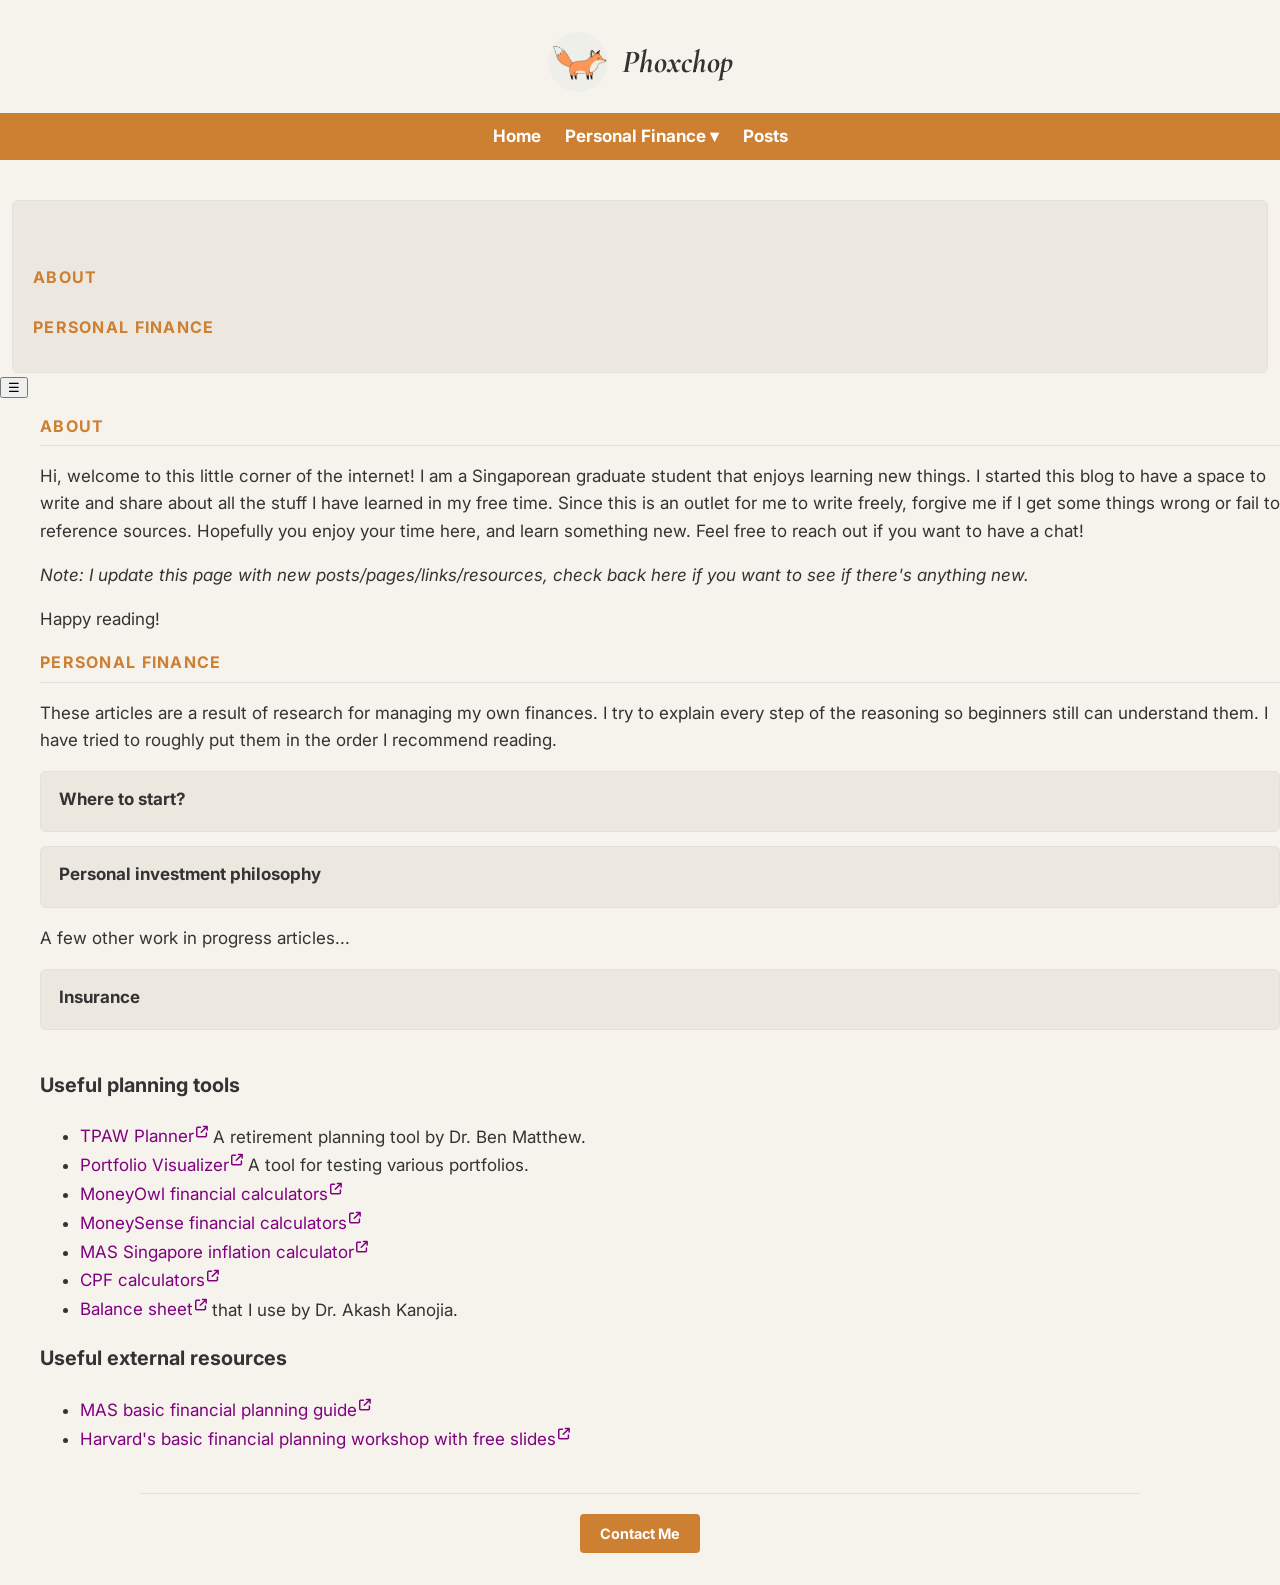
==== index.html @ 69afcfd1 "dropdown and sidebar fixes for mobile Co-authored-by: Copilot <copilot@github.com>" ====
<!DOCTYPE html>
<html lang="en">

<head>
  <meta charset="UTF-8">
  <meta name="viewport"
        content="width=device-width, initial-scale=1.0">
  <title>Phoxchop's blog</title>
  <link rel="stylesheet" href="style.css">
  <link rel="stylesheet" href="https://cdnjs.cloudflare.com/ajax/libs/font-awesome/6.5.0/css/all.min.css">
<!-- Nunito -->
  <link href="https://fonts.googleapis.com/css2?family=Nunito:wght@400;700&display=swap" rel="stylesheet">
<!-- Inter -->
  <link href="https://fonts.googleapis.com/css2?family=Inter:wght@400;700&display=swap" rel="stylesheet">
<!-- Cormorant Garamond -->
  <link href="https://fonts.googleapis.com/css2?family=Cormorant+Garamond:ital,wght@0,400;1,400&display=swap" rel="stylesheet">
</head>

<script>
  function toggleSidebar() {
    document.querySelector('.sidebar').classList.toggle('open');
  }

  function toggleDropdown(event) {
    event.preventDefault(); // stops the # link from firing
    const menu = document.getElementById('dropdown-menu');
    menu.style.display = menu.style.display === 'flex' ? 'none' : 'flex';
  }

  // Close sidebar if user clicks outside it
  document.addEventListener('click', function(e) {
    const sidebar = document.querySelector('.sidebar');
    const toggle = document.querySelector('.sidebar-toggle');
    if (sidebar.classList.contains('open') && !sidebar.contains(e.target) && e.target !== toggle) {
      sidebar.classList.remove('open');
    }
  });
</script>

<body>

  <!-- HEADER -->
  <header>
    <div class="header-inner">
      <!-- Circle logo -->
      <img src="logo.png" alt="Phoxchop logo" class="logo-circle">
      <p class="site-name">Phoxchop</p>
    </div>
    <nav>
      <a href="index.html">Home</a>
        <div class="dropdown">
        <a href="#" class="dropdown-toggle" onclick="toggleDropdown(event)">Personal Finance ▾</a>
          <div class="dropdown-menu" id="dropdown-menu">
          <a href="where-to-start.html">Where to start?</a>
          <a href="summary-of-investment.html">Investment Philosophy</a>
          <!-- add more links here as you write more pages -->
          </div>
        </div>
      <a href="posts.html">Posts</a>
    </nav>
  </header>

  <!-- SIDEBAR -->
  <div class="page-wrapper">

    <aside class="sidebar">
      <nav class="sidebar-nav">
        <!-- Table of Contents heading removed — space reserved above first link via CSS -->
        <a href="#About">About</a>
        <a href="#Perfin">Personal Finance</a>
      </nav>
    
    </aside>

  <!-- MAIN BODY -->
  <div class="content-col">
    <button class="sidebar-toggle" onclick="toggleSidebar()">☰</button>
  <main>
    <article>
      <h2 id="About">About</h2>
        <p>Hi, welcome to this little corner of the internet! I am a Singaporean graduate student that enjoys learning new things. I started this blog to have a space to write and share about all the stuff I have learned in my free time. Since this is an outlet for me to write freely, forgive me if I get some things wrong or fail to reference sources. Hopefully you enjoy your time here, and learn something new. Feel free to reach out if you want to have a chat!</p>
        <p><i>Note: I update this page with new posts/pages/links/resources, check back here if you want to see if there's anything new.</i></p>
        <p>Happy reading!</p>

        <section class="post-section">
        <h2 id="Perfin">Personal Finance</h2>
        <p>These articles are a result of research for managing my own finances. I try to explain every step of the reasoning so beginners still can understand them. I have tried to roughly put them in the order I recommend reading.</p>
          <div class="card-grid">
                    
            <a href="where-to-start.html" class="card">
              <div class="card-title">Where to start?</div>
              <div class="card-desc">A visual map of the most important parts of managing your own finances, and an introduction to some commonly used terms.</div>
            </a>

            <a href="summary-of-investment.html" class="card">
              <div class="card-title">Personal investment philosophy</div>
              <div class="card-desc">A short summary of my approach to investing.</div>
            </a>
          </div>
        <p>A few other work in progress articles...</p>

          <div class="card-grid">
            <a href="insurance.html" class="card">
              <div class="card-title">Insurance</div>
              <div class="card-desc">The role of insurance in personal finance, and how you should think about using it.</div>
            </a>
          </div>
        </section>

        <h3 id="Tools">Useful planning tools</h3>
          <ul>
            <li><a href="https://tpawplanner.com/plan" class="external-link" target="_blank" rel="noopener noreferrer">TPAW Planner</a> A retirement planning tool by Dr. Ben Matthew.</li>
            <li><a href="https://www.portfoliovisualizer.com/" class="external-link" target="_blank" rel="noopener noreferrer">Portfolio Visualizer</a> A tool for testing various portfolios.</li>
            <li><a href="https://www.moneyowl.com.sg/tools-calculators/" class="external-link" target="_blank" rel="noopener noreferrer">MoneyOwl financial calculators</a></li>
            <li><a href="https://ifl.org.sg/calculators/" class="external-link" target="_blank" rel="noopener noreferrer">MoneySense financial calculators</a></li>
            <li><a href="https://www.mas.gov.sg/monetary-policy/cpi-inflation-calculator" class="external-link" target="_blank" rel="noopener noreferrer">MAS Singapore inflation calculator</a></li>
            <li><a href="https://www.cpf.gov.sg/member/tools-and-services/calculators" class="external-link" target="_blank" rel="noopener noreferrer">CPF calculators</a></li>
            <li><a href="https://www.akashkanojia.com/guides/personal-balance-sheet-template/" class="external-link" target="_blank" rel="noopener noreferrer">Balance sheet</a> that I use by Dr. Akash Kanojia.</li>
          </ul>     

        <h3 id="Links">Useful external resources</h3>
          <ul>
            <li><a href="https://www.mas.gov.sg/-/media/mas-media-library/news/media-releases/2023/basic-financial-planning-guide-2023.pdf" class="external-link" target="_blank" rel="noopener noreferrer">MAS basic financial planning guide</a></li>
            <li><a href="https://persfin.hsites.harvard.edu/sched" class="external-link" target="_blank" rel="noopener noreferrer">Harvard's basic financial planning workshop with free slides</a></li>
          </ul>    

      </article>
  </main>
  </div>

  </div><!-- end page-wrapper -->

  <!-- FOOTER -->
  <footer>
    <a href="mailto:phoxchop@gmail.com" class="contact-btn">Contact Me</a>
  </footer>



</body>
</html>
---- style.css ----
/* =============================================
   GLOBAL SETTINGS
   ============================================= */

/* This ensures all elements calculate width correctly */
* {
  box-sizing: border-box;
}

/* Smooth scrolling */
html {
  scroll-behavior: smooth;
}

/* 1. Define a consistent color palette using variables */
:root {
  --background-color: #F6F2EC; /* A soft off-white */
  --text-color: #333333;       /* Dark grey, much easier on the eyes than pure black */
  --accent-color: #CD7F32;     /* A warm, subtle orange for a 'phox' vibe */
  --light-grey: #e0e0e0;
  --highlight-color: #8B3A2A;  /* deep terracotta */
  --sidebar-background: #EDE8DF;
}

/* 2. Basic Body Setup */
body {
  font-family: 'Inter', sans-serif;
  font-size: 17px;
  background-color: var(--background-color);
  color: var(--text-color);
  line-height: 1.6;
  margin: 0;
  padding: 0;
  
}

/* Remove underline on links by default */
a {
  text-decoration: none;
  color: var(--text-color);
  transition: 0.3s;
}

/* The "Box Highlight" effect when mouse hovers */
a:hover,
a.active {
  background-color: var(--highlight-color);
  color: white;
}

h2 {
  /* Stops the heading from hiding under the sticky header when jumped to */
  scroll-margin-top: 100px;
  font-size: 1rem;
  letter-spacing: 0.08em;
  text-transform: uppercase;
  color: var(--accent-color);
  border-bottom: 1px solid var(--light-grey);
  padding-bottom: 6px;
  margin-bottom: 12px;
}


/* =============================================
   HEADER
   ============================================= */

header {
  background-color: var(--background-color);
  width: 100%;
  padding: 32px 0 0;
  min-height: 160px;

  /* Stack logo+name and then nav links vertically, all centered */
  display: flex;
  flex-direction: column;
  align-items: center;
  text-align: center;
  margin-bottom: 40px;
}

/* Wraps the circle logo and the site name side by side */
.header-inner {
  padding: 0 20px;
  display: flex;
  align-items: center;
  gap: 14px;
  margin-bottom: 14px;
}

/* Circle logo placeholder — swap this for an <img> when you have one */
.logo-circle {
  width: 60px;
  height: 60px;
  border-radius: 50%;
  object-fit: cover;
  flex-shrink: 0;
  /* Optional: a subtle inner ring */
  
}

/* Site name next to the logo */
header h1 {
  margin: 0;
  font-size: 2rem; /* restored to browser default — was 1.8rem which made it slightly smaller */
  color: var(--text-color);
}

/* Nav links sit below the logo + name row */
header nav {
  display: flex;
  margin-top: auto; /* pushes nav to the bottom of the header */
  background-color: var(--accent-color);
  padding: 0px 16px;
  border-radius: 0px;
  width: 100%;
  justify-content: center; 
  align-items: stretch;
  overflow: visible;
  gap: 0;
}

header nav a {
  display: flex;
  align-items: center;
  color: white;
  font-weight: bold;
  padding: 10px 12px;
  border-radius: 0px;
  transition: 0.3s;
}

header nav a:hover {
  background-color: #B56A20;
  color: white;
}


/* =============================================
   LAYOUT
   ============================================= */

/* Side-by-side layout using Flexbox */
.layout-container {
  display: flex;
  max-width: 1000px;
  margin: 0 auto;
}

/* Style the sidebar */
.sidebar {
  flex: 1;
  font-size: 1rem;
  letter-spacing: 0.08em;
  text-transform: uppercase;
  min-width: 200px;
  padding: 20px 0;
  border-right: 1px solid var(--light-grey);

  display: flex;
  flex-direction: column;

  /* Sticky: sidebar stays visible as you scroll */
  background-color: var(--sidebar-background);
  border: 1px solid var(--light-grey);
  border-radius: 6px;
  margin: 0 12px;
  height: fit-content; /* remove 100vh so box wraps content tightly */
  position: sticky;
  top: 20px;

  color: var(--accent-color);
}

.sidebar-nav {
  width: 100%;
  padding-top: 32px; /* reserved space where Table of Contents used to be */
}

/* Stack sidebar links vertically */
.sidebar-nav a {
  display: block;
  width: 100%;
  padding: 12px 20px;
  color: var(--accent-color);
  font-weight: bold; /* bolded sidebar items */
  transition: 0.3s;
}

/* Explicit hover rule needed here — without it, the more specific
   .sidebar-nav a selector above overrides the global a:hover color */
.sidebar-nav a:hover {
  background-color: var(--highlight-color);
  color: white;
}

/* Style the main content area */
main {
  flex: 3;
  padding-left: 40px;
}

/* Cards for posts */
.post-section {
  margin-bottom: 40px;
}

.post-section h3 {
  font-size: 1rem;
  letter-spacing: 0.08em;
  text-transform: uppercase;
  color: var(--accent-color);
  margin-bottom: 12px;
  border-bottom: 1px solid var(--light-grey);
  padding-bottom: 6px;
}

.card-grid {
  display: flex;
  flex-direction: column;
  gap: 14px;
}

.card {
  display: block;
  background-color: var(--sidebar-background);
  border: 1px solid var(--light-grey);
  border-radius: 6px;
  padding: 14px 18px;
  transition: 0.2s;
  color: var(--text-color);
}

.card:hover {
  border-color: var(--accent-color);
  background-color: transparent; /* prevents the global hover box from firing */
  color: var(--text-color);
}

.card-title {
  font-weight: bold;
  margin-bottom: 4px;
}

.card-desc {
  font-size: 0.88rem;
  color: #777;
  max-height: 0;
  overflow: hidden;
  transition: max-height 0.3s ease;
}

.card:hover .card-desc {
  max-height: 100px; /* any value larger than your description will ever be */
}

.sidebar p {
  color: var(--text-color);
  padding: 0 20px;
  font-size: 0.9rem;  
}

.external-link {
  color: #800080;
}

.external-link:hover {
  background-color: transparent;
  color: var(--accent-color); /* slightly darker bronze — signals interactivity without a box */
}

.external-link::after {
  font-family: 'Font Awesome 6 Free';
  content: '\f08e'; /* the classic box-and-arrow external link icon */
  font-weight: 900;
  font-size: 0.7em;
  vertical-align: super;
  margin-left: 2px;
}
/* =============================================
   FOOTER
   ============================================= */

footer {
  max-width: 1000px;
  border-top: 1px solid var(--light-grey);
  text-align: center;
  margin: 40px auto 0;
  padding: 20px 20px;
  font-size: 1em;
}

.footer-inner {
  display: flex;
  flex-direction: column;
  align-items: flex-start;
  gap: 12px;
}

.footer-nav {
  display: flex;
  justify-content: space-between;
  width: 100%;
}

.page-btn {
  font-weight: bold;
  color: var(--accent-color);
  padding: 6px 14px;
  border: 1px solid var(--accent-color);
  border-radius: 4px;
  transition: 0.2s;
}

.page-btn:hover {
  background-color: var(--accent-color);
  color: white;
}

.invisible {
  visibility: hidden; /* takes up space but not visible */
}


/* =============================================
   MISC
   ============================================= */

/* Style the date label on posts */
.date {
  color: gray;
  font-style: italic;
  margin-bottom: 20px;
}

/* links in text appear different */
.inline-link {
  color: #7B5EA7; /* muted purple — readable on your off-white, distinct from bronze */
}

.inline-link:hover {
  background-color: transparent;
  color: #7B5EA7;
  text-decoration: underline;
}

html {
  overflow-y: scroll; /* always reserves scrollbar space, even on short pages */
}

.contact-btn {
  display: inline-block;
  background-color: var(--accent-color);
  color: white;
  padding: 8px 20px;
  border-radius: 4px;
  font-weight: bold;
  font-size: 0.9rem;
  margin-bottom: 12px;
}

.contact-btn:hover {
  background-color: #B56A20;
  color: white;
}

dl {
  margin: 0;
  padding: 0;
}

details {
  border-bottom: 1px solid var(--light-grey);
  padding: 10px 0;
}

summary {
  cursor: pointer;
  font-weight: bold;
  color: var(--text-color);
  list-style: none; /* removes the default triangle on some browsers */
}

summary::-webkit-details-marker {
  display: none; /* removes the default triangle on Chrome/Safari */
}

summary::before {
  content: '+ ';
  color: var(--accent-color);
  font-weight: bold;
}

details[open] summary::before {
  content: '− '; /* changes to minus when open */
}

dd {
  margin: 8px 0 0 0;
  padding: 8px 0 0 12px;
  border-left: 2px solid var(--accent-color);
  color: var(--text-color);
  line-height: 1.7;
}

.full-bleed-img {
  margin-left: -350px; /* roughly the width of your sidebar + its padding */
  max-width: calc(100% + 450px);
}

.site-name {
  font-family: 'Cormorant Garamond', serif; /* or whichever font you chose */
  font-size: 2rem;
  font-weight: bold;
  margin: 0;
  font-style: italic;
}

h1 {
  font-family: 'Cormorant Garamond', serif; /* can be same or different from body */
  font-size: 2rem;
  font-weight: bold;
  color: var(--accent-color); /* bronze tint to distinguish it */
  border-bottom: 1px solid var(--light-grey);
  padding-bottom: 8px;
  margin-bottom: 4px;
}

.dropdown {
  position: relative; /* anchors the dropdown menu to this element */
}

.dropdown-menu {
  display: none;
  position: absolute;
  top: 100%; /* sits just below the nav bar */
  left: 0;
  right: 0;
  background-color: var(--accent-color);
  min-width: 100%;
  z-index: 100; /* floats above other content */
  flex-direction: column;
  align-items: flex-start;
}

.dropdown-menu a {
  display: block;
  padding: 10px 16px;
  color: white;
  font-weight: bold;
  font-size: 0.9rem;
  white-space: nowrap;
  width: 100%;
  box-sizing: border-box;
  text-align: left;
}

.dropdown-menu a:hover {
  background-color: #B56A20;
  color: white;
}

.dropdown:hover .dropdown-menu {
  display: flex; /* shows on hover */
}
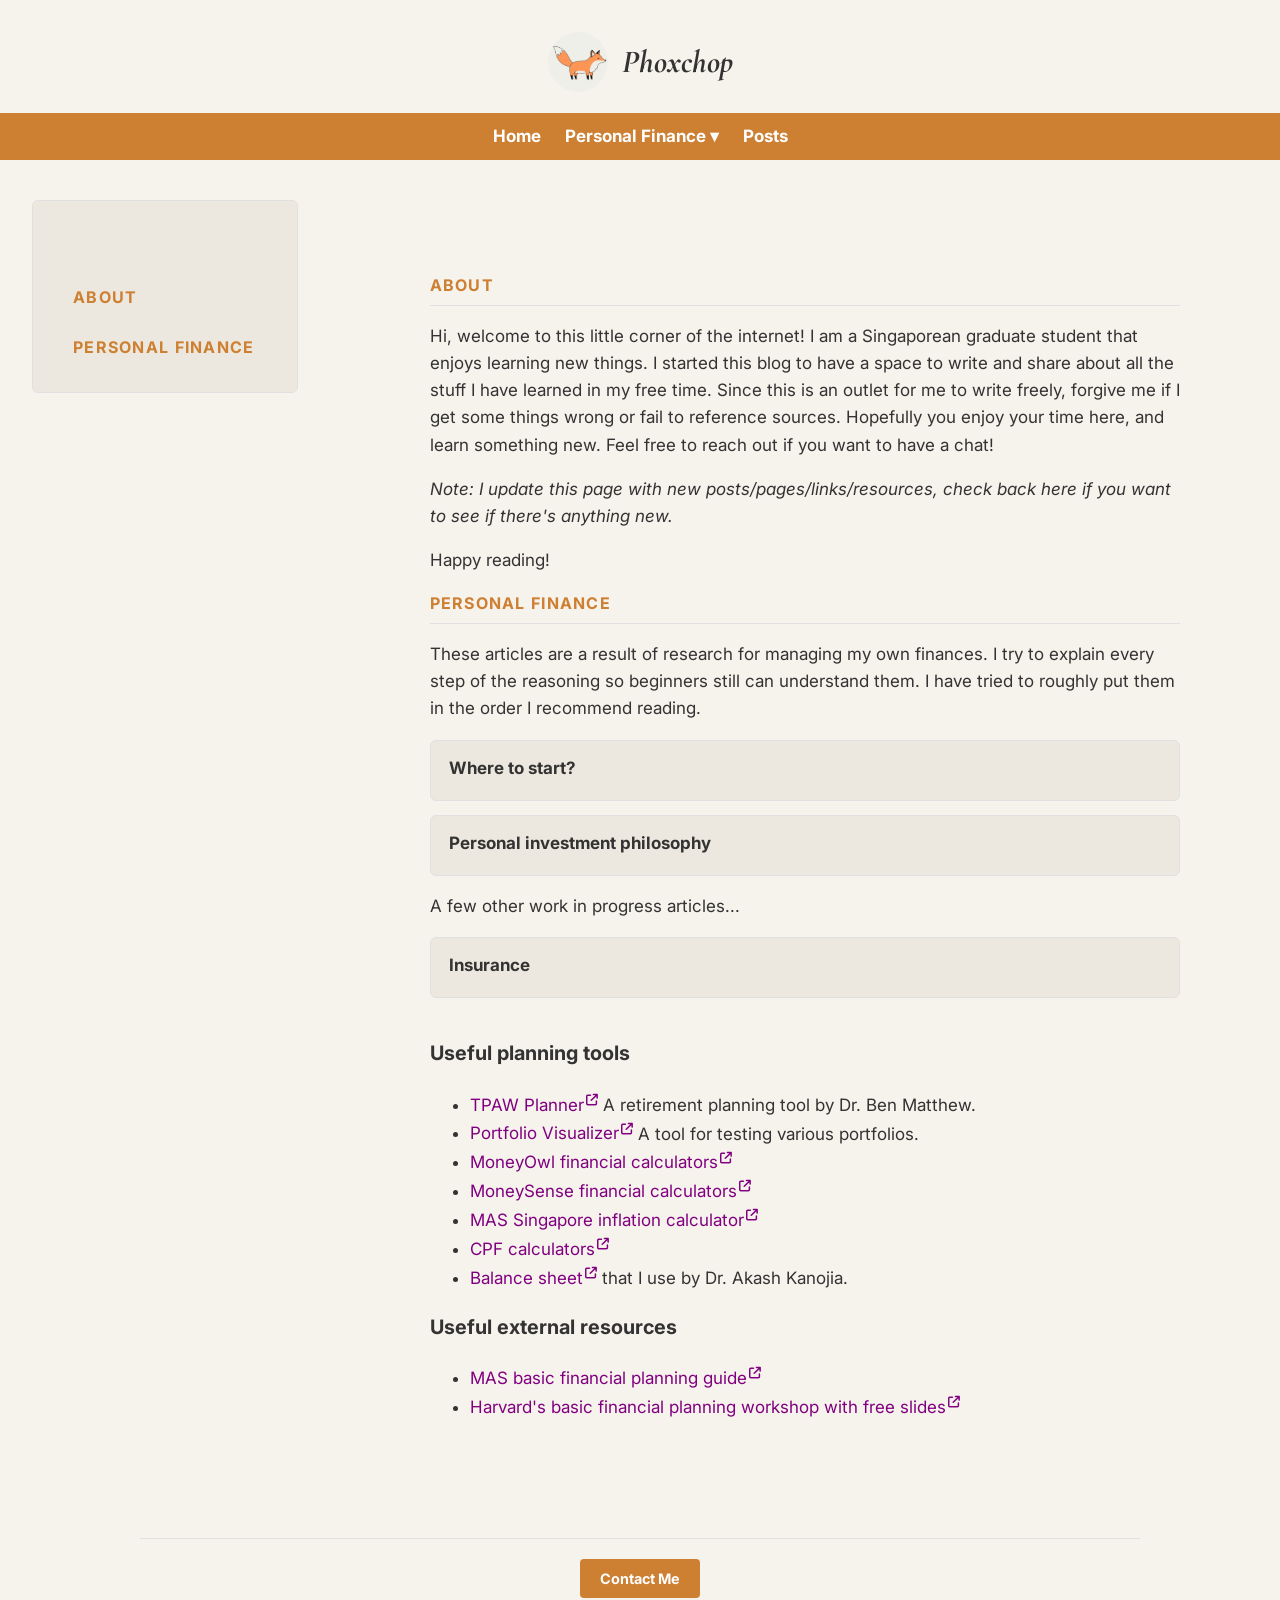
==== commit 322328be: "mobile debug attempt 1" ====
--- a/index.html
+++ b/index.html
@@ -74,7 +74,7 @@
 
   <!-- MAIN BODY -->
   <div class="content-col">
-    <button class="sidebar-toggle" onclick="toggleSidebar()">☰</button>
+    <button class="sidebar-toggle" onclick="toggleSidebar()">☰ Contents</button>
   <main>
     <article>
       <h2 id="About">About</h2>
--- a/style.css
+++ b/style.css
@@ -141,24 +141,34 @@
    ============================================= */
 
 /* Side-by-side layout using Flexbox */
-.layout-container {
-  display: flex;
-  max-width: 1000px;
+.page-wrapper {
+  display: flex;
+  max-width: 1400px;
   margin: 0 auto;
+  padding: 0 20px;
+}
+
+.content-col {
+  flex: 3;
+  padding: 60px 80px;
+  background-color: var(--background-color);
 }
 
 /* Style the sidebar */
 .sidebar {
-  flex: 1;
+  flex: 1; /* wider */
+  padding: 40px 0 20px 0; /* adjusted for link padding below */
+  display: flex;
+  flex-direction: column;
+  position: sticky;
+  top: 0;
+  height: 100vh;
+  overflow-y: auto;
   font-size: 1rem;
   letter-spacing: 0.08em;
   text-transform: uppercase;
   min-width: 200px;
-  padding: 20px 0;
   border-right: 1px solid var(--light-grey);
-
-  display: flex;
-  flex-direction: column;
 
   /* Sticky: sidebar stays visible as you scroll */
   background-color: var(--sidebar-background);
@@ -181,7 +191,7 @@
 .sidebar-nav a {
   display: block;
   width: 100%;
-  padding: 12px 20px;
+  padding: 12px 20px 12px 40px;
   color: var(--accent-color);
   font-weight: bold; /* bolded sidebar items */
   transition: 0.3s;
@@ -192,6 +202,43 @@
 .sidebar-nav a:hover {
   background-color: var(--highlight-color);
   color: white;
+}
+
+.sidebar-toggle {
+  display: none; /* hidden on desktop */
+  background-color: var(--highlight-color);
+  color: white;
+  border: none;
+  padding: 8px 16px;
+  font-size: 1rem;
+  cursor: pointer;
+  margin-bottom: 16px;
+}
+
+@media (max-width: 900px) {
+  .sidebar-toggle {
+    display: block; /* shows on mobile */
+  }
+
+  .sidebar {
+    display: none; /* hidden by default on mobile */
+    position: fixed;
+    z-index: 200;
+    top: 0;
+    left: 0;
+    height: 100vh;
+    width: 260px;
+    box-shadow: 4px 0 12px rgba(0,0,0,0.15);
+  }
+
+  .sidebar.open {
+    display: flex;
+  }
+
+  .dropdown-menu {
+    position: static; /* drops inline instead of floating */
+    width: 100%;
+  }
 }
 
 /* Style the main content area */
@@ -256,7 +303,7 @@
 
 .sidebar p {
   color: var(--text-color);
-  padding: 0 20px;
+  padding: 0 20px 0 40px;
   font-size: 0.9rem;  
 }
 
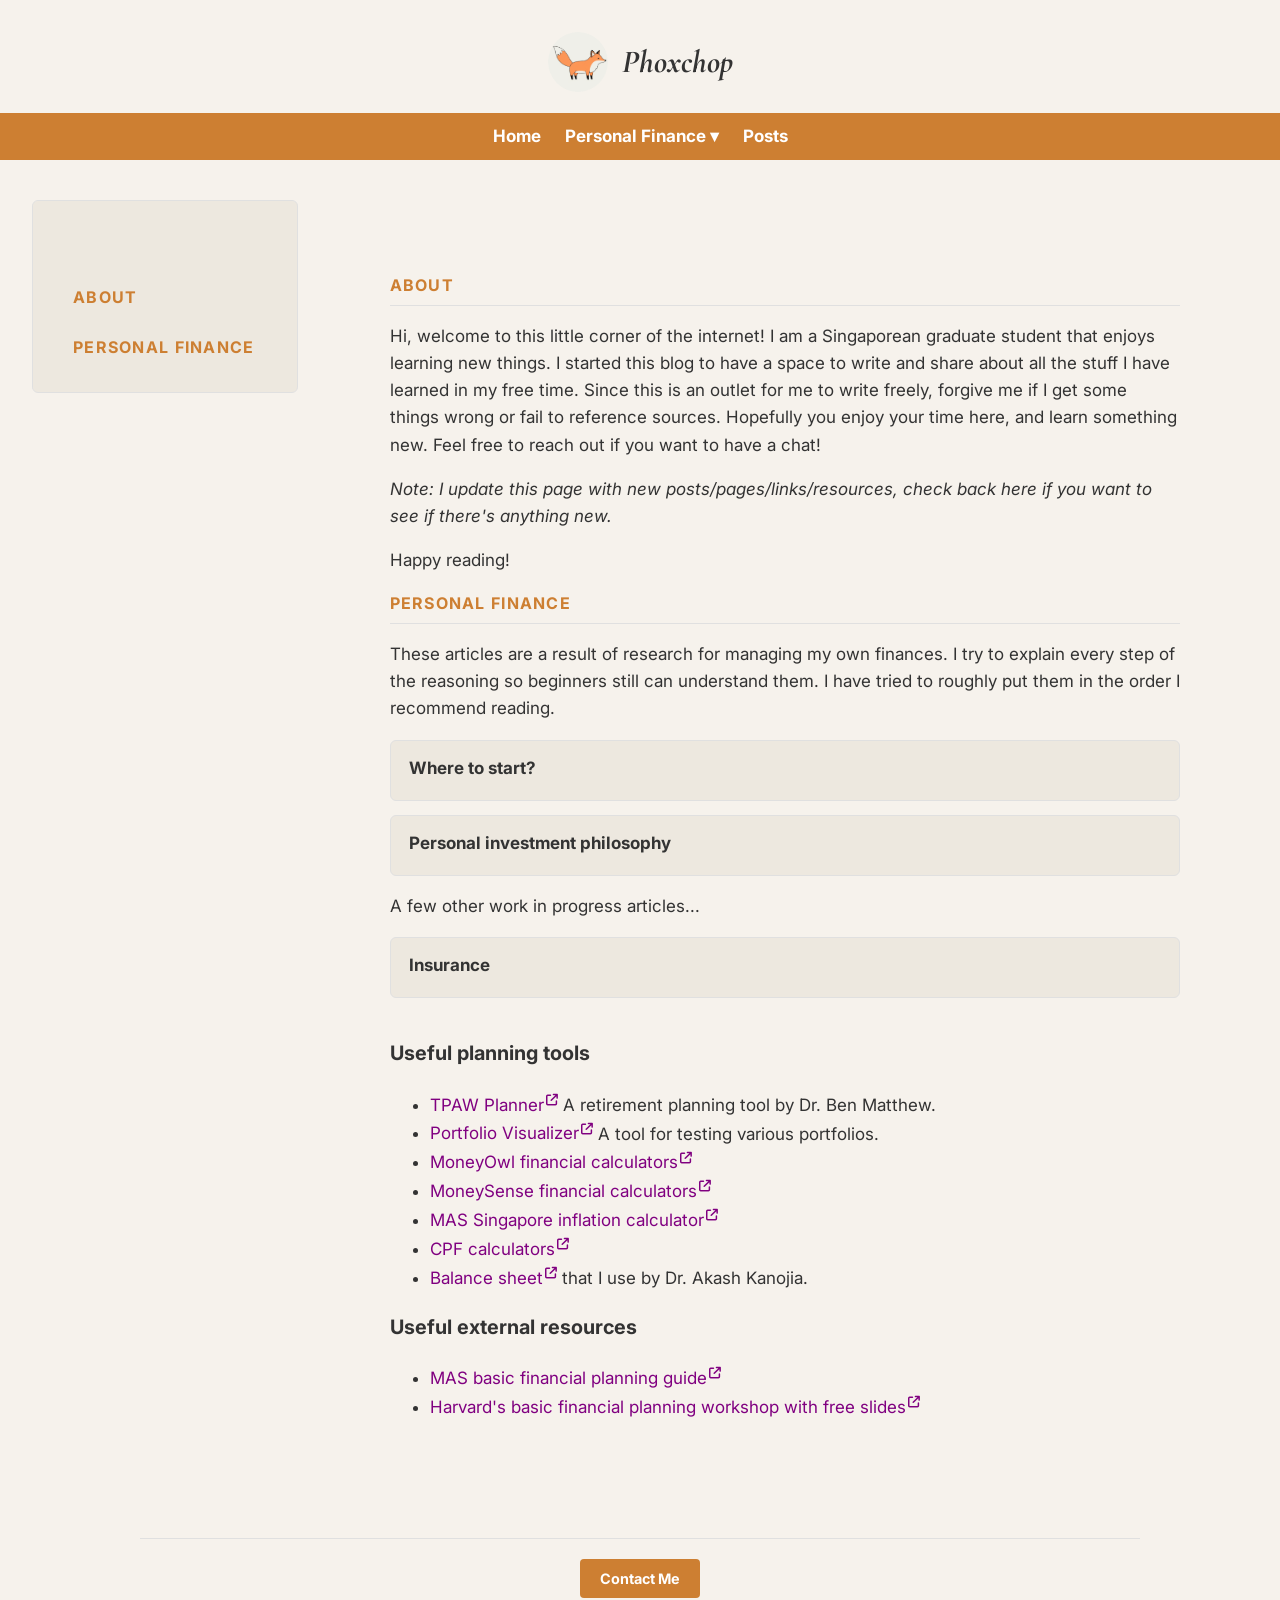
==== commit 1316bd6d: "mobile margins fix 2" ====
--- a/index.html
+++ b/index.html
@@ -15,27 +15,6 @@
 <!-- Cormorant Garamond -->
   <link href="https://fonts.googleapis.com/css2?family=Cormorant+Garamond:ital,wght@0,400;1,400&display=swap" rel="stylesheet">
 </head>
-
-<script>
-  function toggleSidebar() {
-    document.querySelector('.sidebar').classList.toggle('open');
-  }
-
-  function toggleDropdown(event) {
-    event.preventDefault(); // stops the # link from firing
-    const menu = document.getElementById('dropdown-menu');
-    menu.style.display = menu.style.display === 'flex' ? 'none' : 'flex';
-  }
-
-  // Close sidebar if user clicks outside it
-  document.addEventListener('click', function(e) {
-    const sidebar = document.querySelector('.sidebar');
-    const toggle = document.querySelector('.sidebar-toggle');
-    if (sidebar.classList.contains('open') && !sidebar.contains(e.target) && e.target !== toggle) {
-      sidebar.classList.remove('open');
-    }
-  });
-</script>
 
 <body>
 
@@ -74,7 +53,6 @@
 
   <!-- MAIN BODY -->
   <div class="content-col">
-    <button class="sidebar-toggle" onclick="toggleSidebar()">☰ Contents</button>
   <main>
     <article>
       <h2 id="About">About</h2>
@@ -135,7 +113,28 @@
     <a href="mailto:phoxchop@gmail.com" class="contact-btn">Contact Me</a>
   </footer>
 
+<script>
+  function toggleSidebar() {
+    document.querySelector('.sidebar').classList.toggle('open');
+  }
 
+  function toggleDropdown(event) {
+    event.preventDefault(); // stops the # link from firing
+    const menu = document.getElementById('dropdown-menu');
+    menu.style.display = menu.style.display === 'flex' ? 'none' : 'flex';
+  }
+
+  // Close sidebar if user clicks outside it
+  document.addEventListener('DOMContentLoaded', function() {
+    document.addEventListener('click', function(e) {
+      const sidebar = document.querySelector('.sidebar');
+      const toggle = document.querySelector('.sidebar-toggle');
+      if (sidebar && toggle && sidebar.classList.contains('open') && !sidebar.contains(e.target) && e.target !== toggle) {
+        sidebar.classList.remove('open');
+      }
+    });
+  });
+</script>
 
 </body>
 </html>
--- a/style.css
+++ b/style.css
@@ -215,36 +215,38 @@
   margin-bottom: 16px;
 }
 
-@media (max-width: 900px) {
-  .sidebar-toggle {
-    display: block; /* shows on mobile */
-  }
-
-  .sidebar {
-    display: none; /* hidden by default on mobile */
-    position: fixed;
-    z-index: 200;
-    top: 0;
-    left: 0;
-    height: 100vh;
-    width: 260px;
-    box-shadow: 4px 0 12px rgba(0,0,0,0.15);
-  }
-
-  .sidebar.open {
+@media screen and (min-width: 1025px) {
+  .dropdown:hover .dropdown-menu {
     display: flex;
   }
-
-  .dropdown-menu {
-    position: static; /* drops inline instead of floating */
+}
+
+@media screen and (max-width: 1024px) {
+  .page-wrapper {
+    display: block !important;
+    padding: 0;
+  }
+
+  .content-col {
+    display: block !important;
+    padding: 20px !important;
     width: 100%;
+    overflow-x: hidden;
+    box-sizing: border-box;
+  }
+
+  .sidebar {
+    display: none !important;
+  }
+
+  .dropdown:hover .dropdown-menu {
+    display: flex;
   }
 }
 
 /* Style the main content area */
 main {
   flex: 3;
-  padding-left: 40px;
 }
 
 /* Cards for posts */
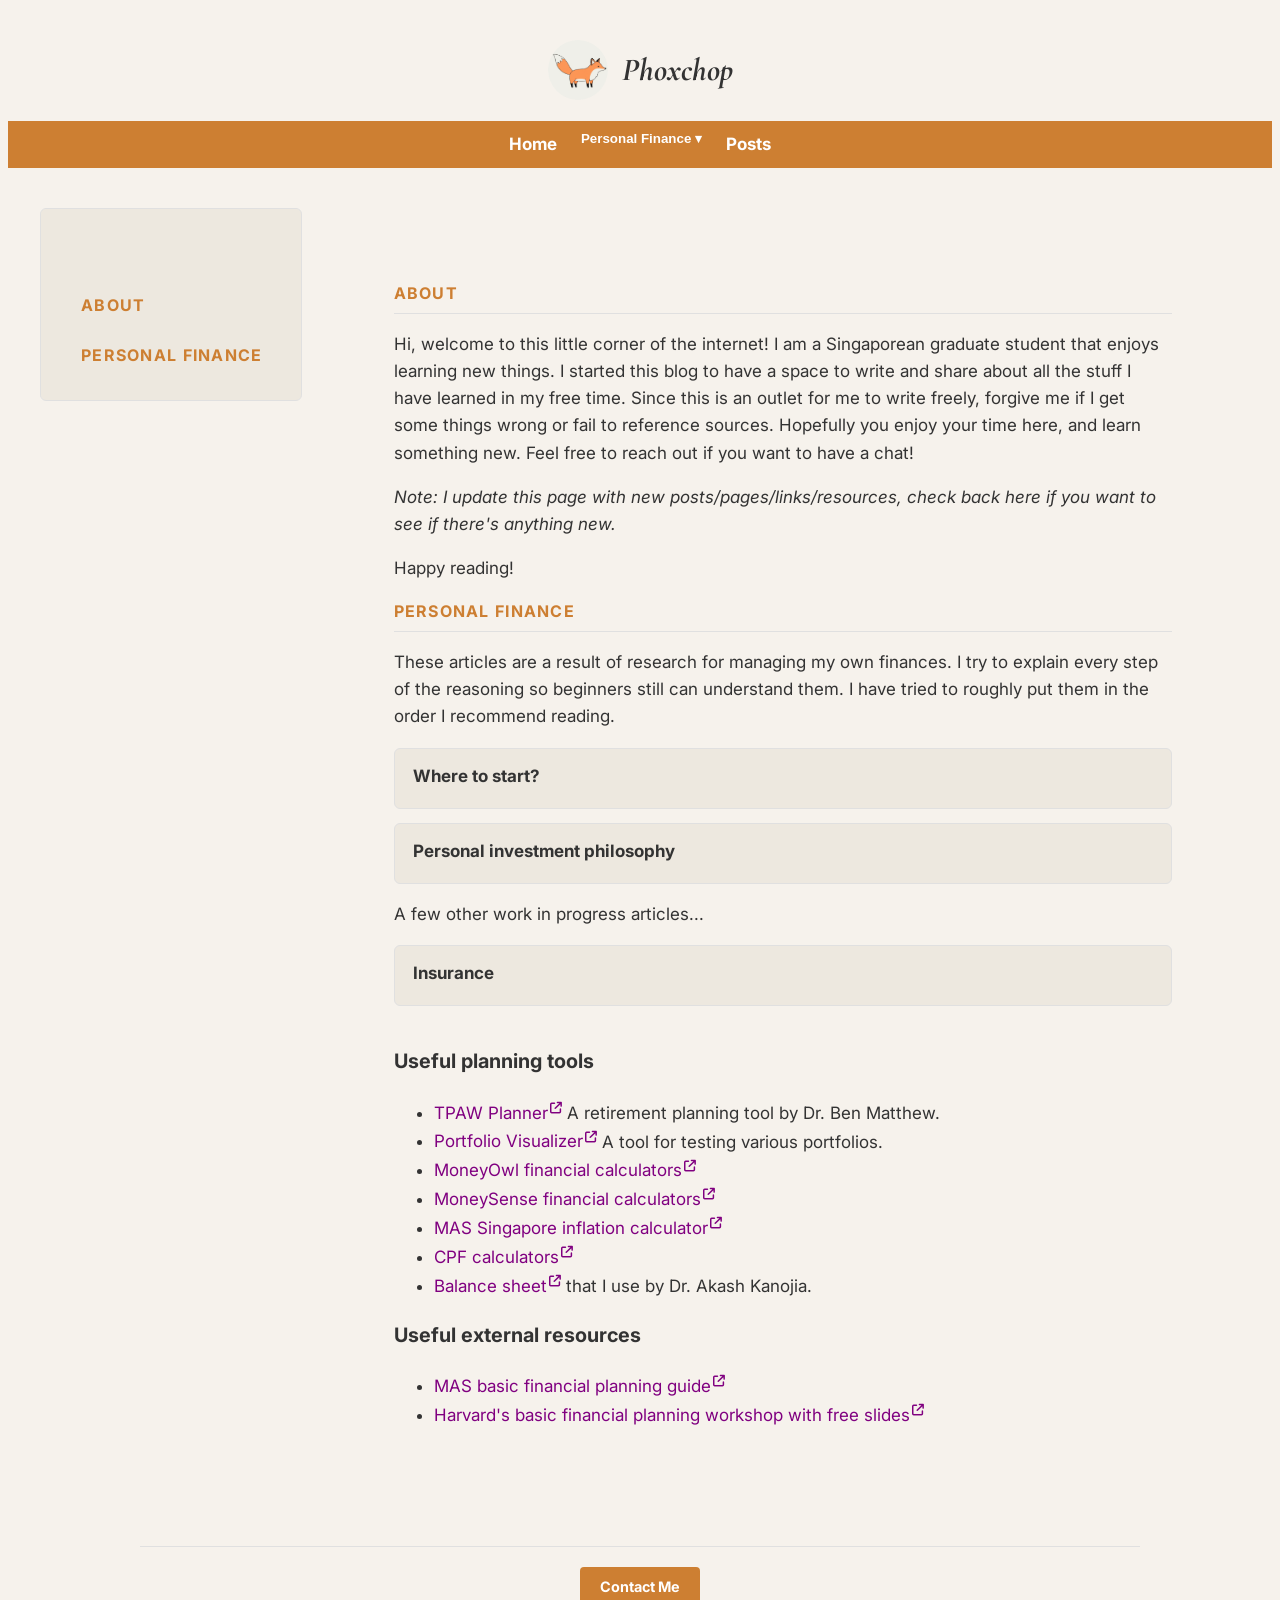
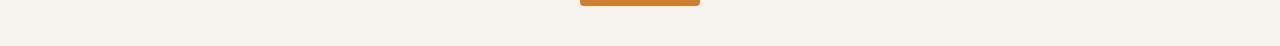
==== commit ece9fe90: "many bug fix, other tabs Co-authored-by: Copilot <copilot@github.com>" ====
--- a/index.html
+++ b/index.html
@@ -25,10 +25,12 @@
       <img src="logo.png" alt="Phoxchop logo" class="logo-circle">
       <p class="site-name">Phoxchop</p>
     </div>
+    <button class="hamburger" onclick="toggleNav()">☰</button>
     <nav>
+      <button class="nav-close" onclick="toggleNav()">✕</button>
       <a href="index.html">Home</a>
         <div class="dropdown">
-        <a href="#" class="dropdown-toggle" onclick="toggleDropdown(event)">Personal Finance ▾</a>
+        <button class="dropdown-toggle" onclick="toggleDropdown(event)">Personal Finance ▾</button>
           <div class="dropdown-menu" id="dropdown-menu">
           <a href="where-to-start.html">Where to start?</a>
           <a href="summary-of-investment.html">Investment Philosophy</a>
@@ -114,26 +116,25 @@
   </footer>
 
 <script>
-  function toggleSidebar() {
-    document.querySelector('.sidebar').classList.toggle('open');
+  function toggleNav() {
+    if (window.innerWidth > 1024) return;
+    document.querySelector('header nav').classList.toggle('open');
   }
 
-  function toggleDropdown(event) {
-    event.preventDefault(); // stops the # link from firing
-    const menu = document.getElementById('dropdown-menu');
-    menu.style.display = menu.style.display === 'flex' ? 'none' : 'flex';
+// Close when clicking outside
+document.addEventListener('click', function(e) {
+  const nav = document.querySelector('header nav');
+  const hamburger = document.querySelector('.hamburger');
+  if (nav.classList.contains('open') && !nav.contains(e.target) && e.target !== hamburger) {
+    nav.classList.remove('open');
   }
+});
 
-  // Close sidebar if user clicks outside it
-  document.addEventListener('DOMContentLoaded', function() {
-    document.addEventListener('click', function(e) {
-      const sidebar = document.querySelector('.sidebar');
-      const toggle = document.querySelector('.sidebar-toggle');
-      if (sidebar && toggle && sidebar.classList.contains('open') && !sidebar.contains(e.target) && e.target !== toggle) {
-        sidebar.classList.remove('open');
-      }
-    });
-  });
+function toggleDropdown(event) {
+  event.preventDefault();
+  const menu = document.getElementById('dropdown-menu');
+  menu.classList.toggle('open');
+}
 </script>
 
 </body>
--- a/style.css
+++ b/style.css
@@ -29,24 +29,15 @@
   background-color: var(--background-color);
   color: var(--text-color);
   line-height: 1.6;
-  margin: 0;
-  padding: 0;
-  
 }
 
 /* Remove underline on links by default */
 a {
   text-decoration: none;
-  color: var(--text-color);
   transition: 0.3s;
 }
 
 /* The "Box Highlight" effect when mouse hovers */
-a:hover,
-a.active {
-  background-color: var(--highlight-color);
-  color: white;
-}
 
 h2 {
   /* Stops the heading from hiding under the sticky header when jumped to */
@@ -77,7 +68,22 @@
   align-items: center;
   text-align: center;
   margin-bottom: 40px;
-}
+  position: relative;
+  overflow: visible;
+}
+
+.hamburger {
+    display: none;
+    position: absolute;
+    right: 16px;
+    top: 16px;
+    background: none;
+    border: none;
+    color: white;
+    font-size: 1.5rem;
+    cursor: pointer;
+    z-index: 400;
+  }
 
 /* Wraps the circle logo and the site name side by side */
 .header-inner {
@@ -131,6 +137,24 @@
 }
 
 header nav a:hover {
+  background-color: #B56A20;
+  color: white;
+}
+
+.dropdown-toggle {
+  display: flex;
+  align-items: center;
+  color: white;
+  font-weight: bold;
+  padding: 10px 12px;
+  border-radius: 0px;
+  transition: 0.3s;
+  background: none;
+  border: none;
+  cursor: pointer;
+}
+
+.dropdown-toggle:hover {
   background-color: #B56A20;
   color: white;
 }
@@ -215,26 +239,67 @@
   margin-bottom: 16px;
 }
 
-@media screen and (min-width: 1025px) {
+.nav-close {
+  display: none !important;
+}
+
+.dropdown {
+    position: relative;
+  }
+  .dropdown-menu {
+    display: none;
+    position: absolute;
+    top: 100%;
+    left: 0;
+    right: auto; /* removes full-width stretch */
+    background-color: var(--accent-color);
+    width: auto;
+    min-width: 100%; /* matches width of .dropdown parent */
+    z-index: 100;
+    flex-direction: column;
+    align-items: flex-start;
+  }
+
+  .dropdown-menu a {
+    display: block;
+    padding: 10px 16px;
+    color: white;
+    font-weight: bold;
+    font-size: 0.9rem;
+    white-space: nowrap;
+    width: 100%;
+    box-sizing: border-box;
+    text-align: left;
+  }
+
+  .dropdown-menu a:hover {
+    background-color: #B56A20;
+    color: white;
+  }
+
   .dropdown:hover .dropdown-menu {
     display: flex;
   }
-}
+
+  
 
 @media screen and (max-width: 1024px) {
   .page-wrapper {
     display: block !important;
-    padding: 0;
   }
 
   .content-col {
     display: block !important;
-    padding: 20px !important;
-    width: 100%;
+    padding: 12px 24px 12px 16px !important;
+    width: 100% !important; 
     overflow-x: hidden;
     box-sizing: border-box;
   }
 
+  .main, .body {
+    padding: 12px 24px 12px 16px !important; /* top right bottom left */
+  }
+
   .sidebar {
     display: none !important;
   }
@@ -242,12 +307,68 @@
   .dropdown:hover .dropdown-menu {
     display: flex;
   }
-}
+
+  header nav {
+    display: none;
+    position: fixed;
+    top: 0;
+    left: 0;
+    height: 100vh;
+    width: 260px;
+    flex-direction: column;
+    background-color: var(--accent-color);
+    z-index: 300;
+    padding-top: 60px;
+    align-items: flex-start;
+    gap: 0;
+  }
+
+  header nav.open {
+    display: flex;
+  }
+
+  header nav a {
+    width: 100%;
+    padding: 14px 24px;
+    border-bottom: 1px solid rgba(255,255,255,0.15);
+  }
+
+  .dropdown-toggle {
+    width: 100%;
+    padding: 14px 24px;
+    border-bottom: 1px solid rgba(255,255,255,0.15);
+  }
+
+  .dropdown-menu {
+    position: static;
+    width: 100%;
+  }
+
+  .dropdown-menu.open {
+    display: flex;
+  }
+
+  /* Close button inside nav */
+  .nav-close {
+    display: block !important;
+    position: absolute;
+    top: 16px;
+    right: 16px;
+    background: none;
+    border: none;
+    color: white;
+    font-size: 1.5rem;
+    cursor: pointer;
+  }
+
+  .hamburger {
+    display: block !important;
+    color: #333333;
+  }
+}
+
 
 /* Style the main content area */
-main {
-  flex: 3;
-}
 
 /* Cards for posts */
 .post-section {
@@ -282,8 +403,9 @@
 
 .card:hover {
   border-color: var(--accent-color);
-  background-color: transparent; /* prevents the global hover box from firing */
-  color: var(--text-color);
+  background-color: var(--sidebar-background);
+  color: var(--text-color);
+  text-decoration: none;
 }
 
 .card-title {
@@ -300,7 +422,8 @@
 }
 
 .card:hover .card-desc {
-  max-height: 100px; /* any value larger than your description will ever be */
+  max-height: none;
+  overflow: visible;
 }
 
 .sidebar p {
@@ -310,12 +433,13 @@
 }
 
 .external-link {
-  color: #800080;
+  color: purple;
 }
 
 .external-link:hover {
   background-color: transparent;
-  color: var(--accent-color); /* slightly darker bronze — signals interactivity without a box */
+  color: var(--accent-color);
+  text-decoration: none;
 }
 
 .external-link::after {
@@ -382,17 +506,6 @@
   margin-bottom: 20px;
 }
 
-/* links in text appear different */
-.inline-link {
-  color: #7B5EA7; /* muted purple — readable on your off-white, distinct from bronze */
-}
-
-.inline-link:hover {
-  background-color: transparent;
-  color: #7B5EA7;
-  text-decoration: underline;
-}
-
 html {
   overflow-y: scroll; /* always reserves scrollbar space, even on short pages */
 }
@@ -475,40 +588,4 @@
   margin-bottom: 4px;
 }
 
-.dropdown {
-  position: relative; /* anchors the dropdown menu to this element */
-}
-
-.dropdown-menu {
-  display: none;
-  position: absolute;
-  top: 100%; /* sits just below the nav bar */
-  left: 0;
-  right: 0;
-  background-color: var(--accent-color);
-  min-width: 100%;
-  z-index: 100; /* floats above other content */
-  flex-direction: column;
-  align-items: flex-start;
-}
-
-.dropdown-menu a {
-  display: block;
-  padding: 10px 16px;
-  color: white;
-  font-weight: bold;
-  font-size: 0.9rem;
-  white-space: nowrap;
-  width: 100%;
-  box-sizing: border-box;
-  text-align: left;
-}
-
-.dropdown-menu a:hover {
-  background-color: #B56A20;
-  color: white;
-}
-
-.dropdown:hover .dropdown-menu {
-  display: flex; /* shows on hover */
-}+.
